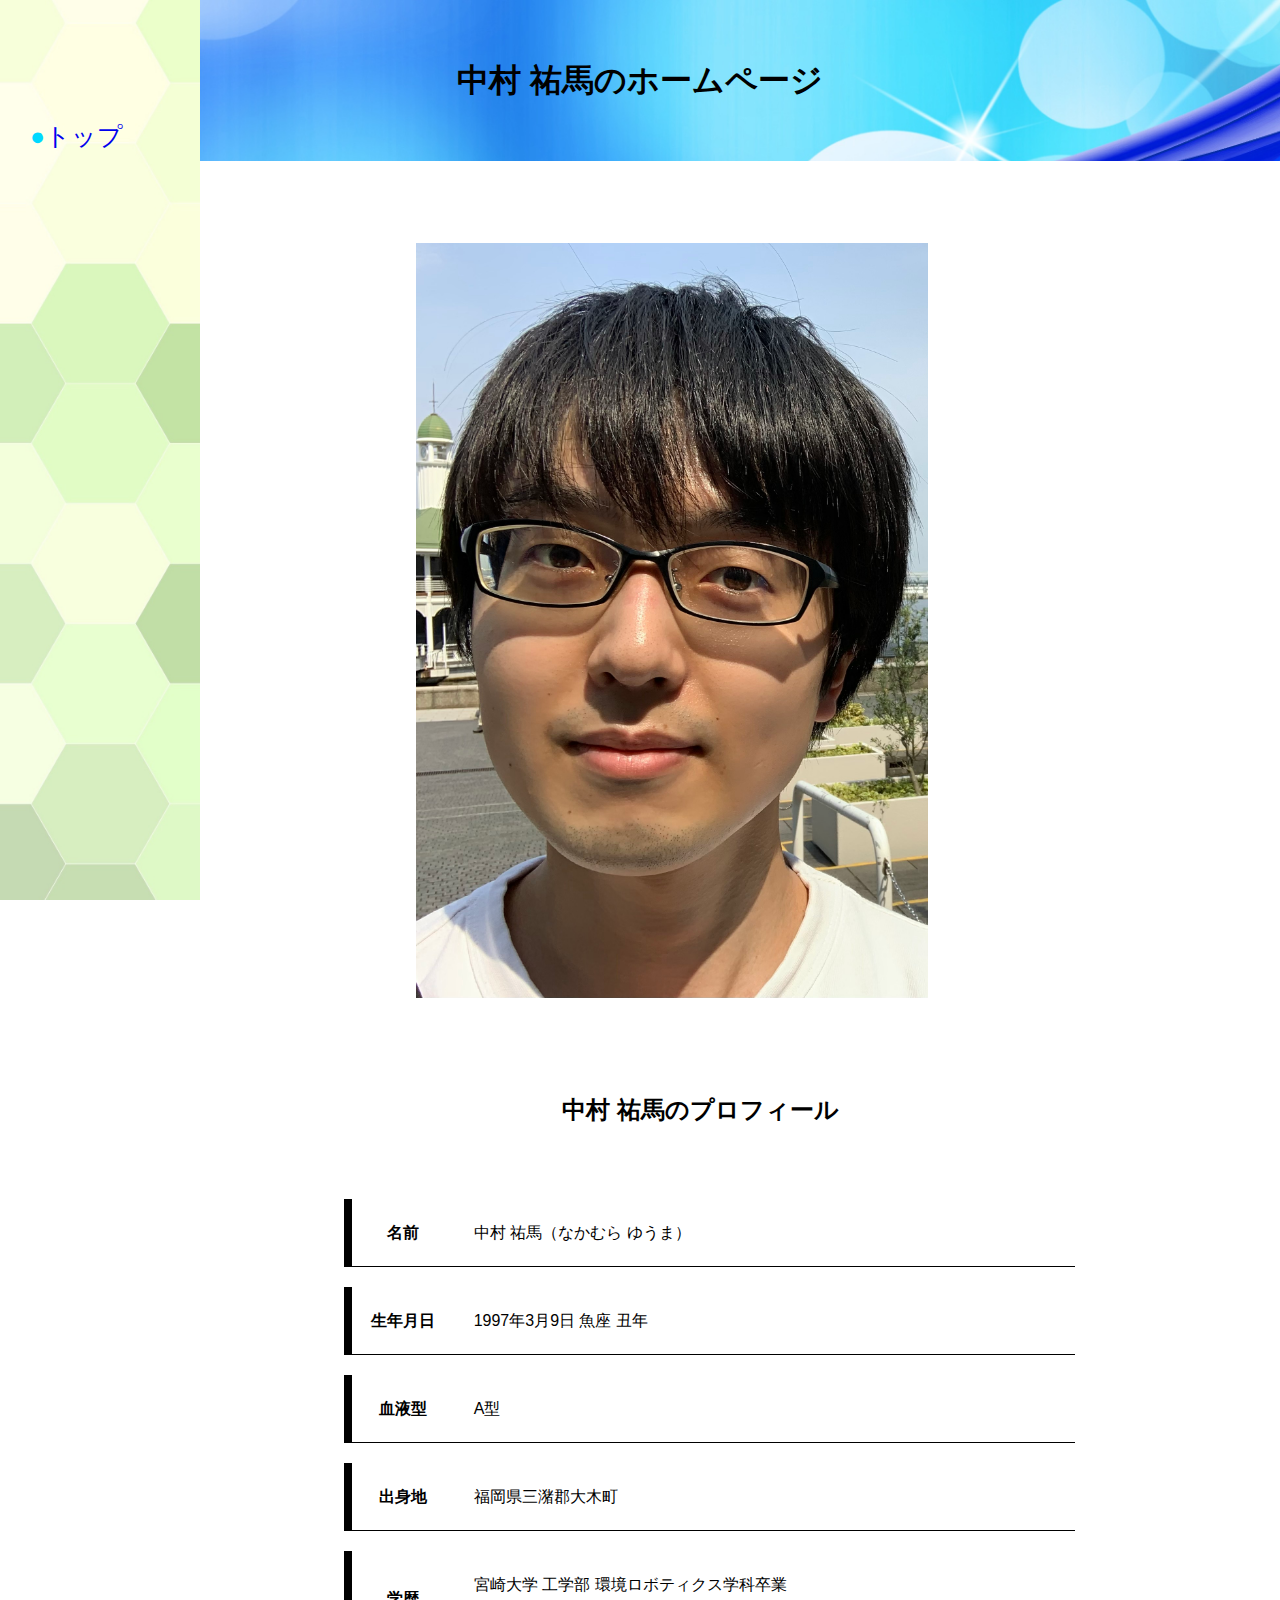
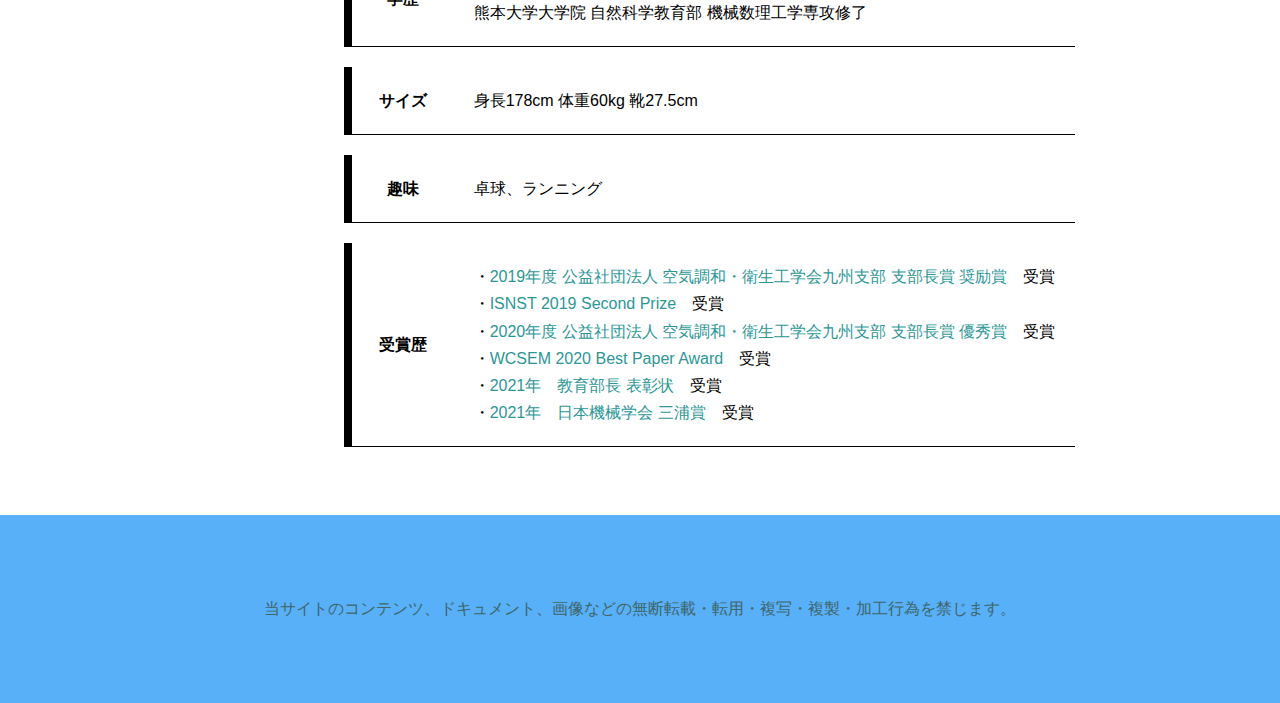
==== index.html @ 08b80edb "最初の状態" ====
<!DOCTYPE html>
<html lang="ja">
<head>
  <meta charset="utf-8">
  <title>中村祐馬のホームページ</title>
  <meta name="keywords" content="中村,祐馬"> <!-- 検索されたいキーワード -->
  <meta name="description" content="中村 祐馬（なかむら ゆうま）。生年月日 1997年3月9日。血液型 A型。出身地 福岡県三潴郡大木町。サイズ 身長178cm 体重60kg 靴27.5cm。学歴 宮崎大学 工学部 環境ロボティクス学科卒業 熊本大学大学院 自然科学教育部 機械数理工学専攻修了。"> <!-- 概要や要約の表示 -->
  <meta name="viewport" content="width=device-width, initial-scale=1"> <!-- スマホやタブレットのモバイル端末に最適なWeb表示 -->
  <link rel="stylesheet" href="css/common.css">
  <link href="https://fonts.googleapis.com/css?family=Montserrat" rel="stylesheet"> <!-- フォントを引用 -->
</head>


<body>  
  <header>
    <h1>中村 祐馬のホームページ</h1>
  </header>
  
  <nav>
    <ul>
      <li><b>●</b><a href="index.html">トップ</a></li>
      <!-- <li><c>●</c><a href="activity.html">活動</a></li> -->
      <!-- <li><d>●</d><a href="skill.html">スキル</a></li> -->
    </ul>
  </nav> 

  <main>
    <div class="photo"> <!-- CSS -->
      <img src="images/YumaNakamura_photo.jpg">
    </div>
    <div class="profile"> <!-- CSS -->
      <h2>中村 祐馬のプロフィール</h2>
      <table>
        <tbody>
          <tr>
            <th>名前</th>
            <td>中村 祐馬（なかむら ゆうま）</td>
          </tr>
          <tr>
            <th>生年月日</th>
            <td>1997年3月9日 魚座 丑年</td>
          </tr>
          <tr>
            <th>血液型</th>
            <td>A型</td>
          </tr>
          <tr>
            <th>出身地</th>
            <td>福岡県三潴郡大木町</td>
          </tr>
          <tr>
            <th>学歴</th>
            <td>宮崎大学 工学部 環境ロボティクス学科卒業<br>
            熊本大学大学院 自然科学教育部 機械数理工学専攻修了</td>
          </tr>
          <tr>
            <th>サイズ</th>
            <td>身長178cm 体重60kg 靴27.5cm</td>
          </tr>
          <tr>
            <th>趣味</th>
            <td>卓球、ランニング</td>
          </tr>                    
          <tr>
            <th>受賞歴</th>
            <td>・<a href="images/Award1.pdf">2019年度 公益社団法人 空気調和・衛生工学会九州支部 支部長賞 奨励賞</a>　受賞<br>
            ・<a href="images/Award2.pdf">ISNST 2019 Second Prize</a>　受賞<br>
            ・<a href="images/Award3.pdf">2020年度 公益社団法人 空気調和・衛生工学会九州支部 支部長賞 優秀賞</a>　受賞<br>
            ・<a href="images/Award4.pdf">WCSEM 2020 Best Paper Award</a>　受賞<br>
            ・<a href="images/Award5.pdf">2021年　教育部長 表彰状</a>　受賞<br>
            ・<a href="images/Award6.pdf">2021年　日本機械学会 三浦賞</a>　受賞</tr>
          </tr>       
        </tbody>
      </table>
    </div>
  </main>

  <footer>
    <p>当サイトのコンテンツ、ドキュメント、画像などの無断転載・転用・複写・複製・加工行為を禁じます。</p>
  </footer>
</body>
</html>
---- css/common.css ----
@charset "UTF-8";

/* 基本の設定 -------------------------------------------- */
body {
	font-family: 'ヒラギノ角ゴ Pro W3','Hiragino Kaku Gothic Pro','メイリオ',Meiryo,'ＭＳ Ｐゴシック',sans-serif; /* フォントを指定 */
	font-size: 16px; /* 書体データの大きさを指定 */
	line-height: 1.7; /* 行ボックスの高さを指定 */
	margin: 0; /* 要素間の間隔 */
	padding: 0; /* 要素内の余白 */
}

section,article, aside, header, footer { display: block; } /* コンテンツをまとめるブロック */

h1,h2,h3,h4 {
	text-align: center; /* テキストの水平方向への配置を中央に指定 */
	font-family: "Montserrat",sans-serif;
	font-weight: bold; /* フォントの太さを指定 */
}

ul, li {
	margin: 15px;
	padding: 0;
	top: 50px; /* 上からの距離 */
	position: relative; /* 要素を本来の位置から相対的に配置して指定 */
	list-style: none; /* リストとして認識させない */
}

a { text-decoration: none; } /* テキストの装飾を指定しない */
b { color: rgb(0, 217, 255); } /* 色を指定 */
c { color: red; }
d { color: rgb(18, 253, 69); }

img { /* フルードイメージ（画層を画面サイズに合わせて調整）対応 */
	max-width: 100%; /* 要素の最大幅を指定 */
	height: auto; /* 自動的に中身の要素に高さを合わせる */
}

/* ナビエリア -------------------------------------------- */
nav {
	background: url("../images/saidoba.jpg") no-repeat fixed center bottom / cover ; /* 背景の画層を挿入、繰り返さず１枚だけ、画面の決まった位置に固定、真ん中、下からの距離、画像を拡大縮小必要に応じて引き伸ばし */
	/* background: rgb(253, 247, 194); 背景の色を指定 */
	width: 100%; /* 要素の幅を指定 */
	max-width: 200px;
	font-size: 25px;
	padding-bottom: 1200px; /* 要素内の余白を指定 */
	margin-bottom:-1200px;
	top: 0; /* 上からの距離 */
	position: absolute; /*要素を絶対配置で指定*/
}

/* ヘッダー -------------------------------------------- */
header {
	width: 100%;
	padding: 2em 0;
	background: url("../images/header.jpg") no-repeat fixed center bottom / cover ; /* 背景の画層を挿入、繰り返さず１枚だけ、画面の決まった位置に固定、真ん中、下からの距離、画像を拡大縮小必要に応じて引き伸ばし */
	margin-left: 200px; /* 要素の左の間隔 */
	top: 0;
	right: 0; /* 右からの距離 */
	position: absolute;
}

/* メインエリア -------------------------------------------- */
main {
	width: 100%;
	max-width: 2000px;
	margin: 200px 0 0 200px;
}

/* リンク文字の色設定 */
main a { color: #2c9795; }

/* フッター -------------------------------------------- */
footer {
	background-color: #57b0f8;
	color: #40666a;
	font-family: "Montserrat",sans-serif;
	text-align: center;
	width: 100%;
	padding: 4em 0;
	position: relative;
	clear: both;
}

/* 写真の設定 -------------------------------------------- */
.photo {
	width: 20%;
	margin: 3em 0 3em 9em;
	padding: 1em;
	float: left;
}

/* プロフィールの設定 -------------------------------------------- */
.profile {
	width: 100%;
	max-width: 1000px;
	margin: 0;
	padding: 0;
	float: left;
}

/* 表の装飾 -------------------------------------------- */
table { /* 表全体の外枠 */
	border: 0px solid #ddd; /* 要素の境界、太さ、１本線で表示、色 */
	border-collapse: separate; /* セルのボーダーの表示の仕方を指定、 隣接するセルのボーダーを間隔を開けずに表示*/
	border-spacing: 0 20px; /* 隣り合うセルの境界同士の間隔 */
	margin: 3em 1em 3em 9em;
}
table th { /* 表の左全体の枠 */
	border: solid rgb(0, 0, 0);
	border-width: 0 0 1px 8px; /* セル内の線の場所と太さを指定 */
	line-height: 120%; /* セル内の高さを少し低めに指定 */
	padding: 20px 8px; /* セル内の余白を指定 */
	width: 15%; /* 横同士のセルの比率を指定 */
}
table td { /* 表の右全体の枠 */
	border: solid rgb(0, 0, 0);
	border-width: 0 0 1px 0;
	padding: 20px 20px;
	width: 85%;
}

/* ---------------------- 画面の横幅が1500px以下の場合に適用（タブレット用） ---------------------- */
@media screen and (max-width: 1500px) {
nav {
	padding-bottom: 1900px; /* 要素内の余白を指定 */
	margin-bottom:-1900px;
}

.photo {
	float: none; /* フロート解除して縦一列に並べる */
	margin-left: 200px;
	width: 40%;
}
}

/* ---------------------- 画面の横幅が800px以下の場合に適用（スマートフォン用） ---------------------- */
@media screen and (max-width: 800px) {

ul, li {
	margin-left: 5px;
	padding: 0;
	top: 50px; /* 上からの距離 */
}

nav {
	max-width: 100px;
	font-size: 15px;
	padding-bottom: 2150px; /* 要素内の余白を指定 */
	margin-bottom:-2150px;
}

h1 {
	margin-left: 100px;
}

main {
	margin: 200px 0 0 40px;
}

.photo {
		float: none;
		margin-left: 50px;
		width: 80%;
}

table {
	margin: 3em 1em 3em 4em;
}

}
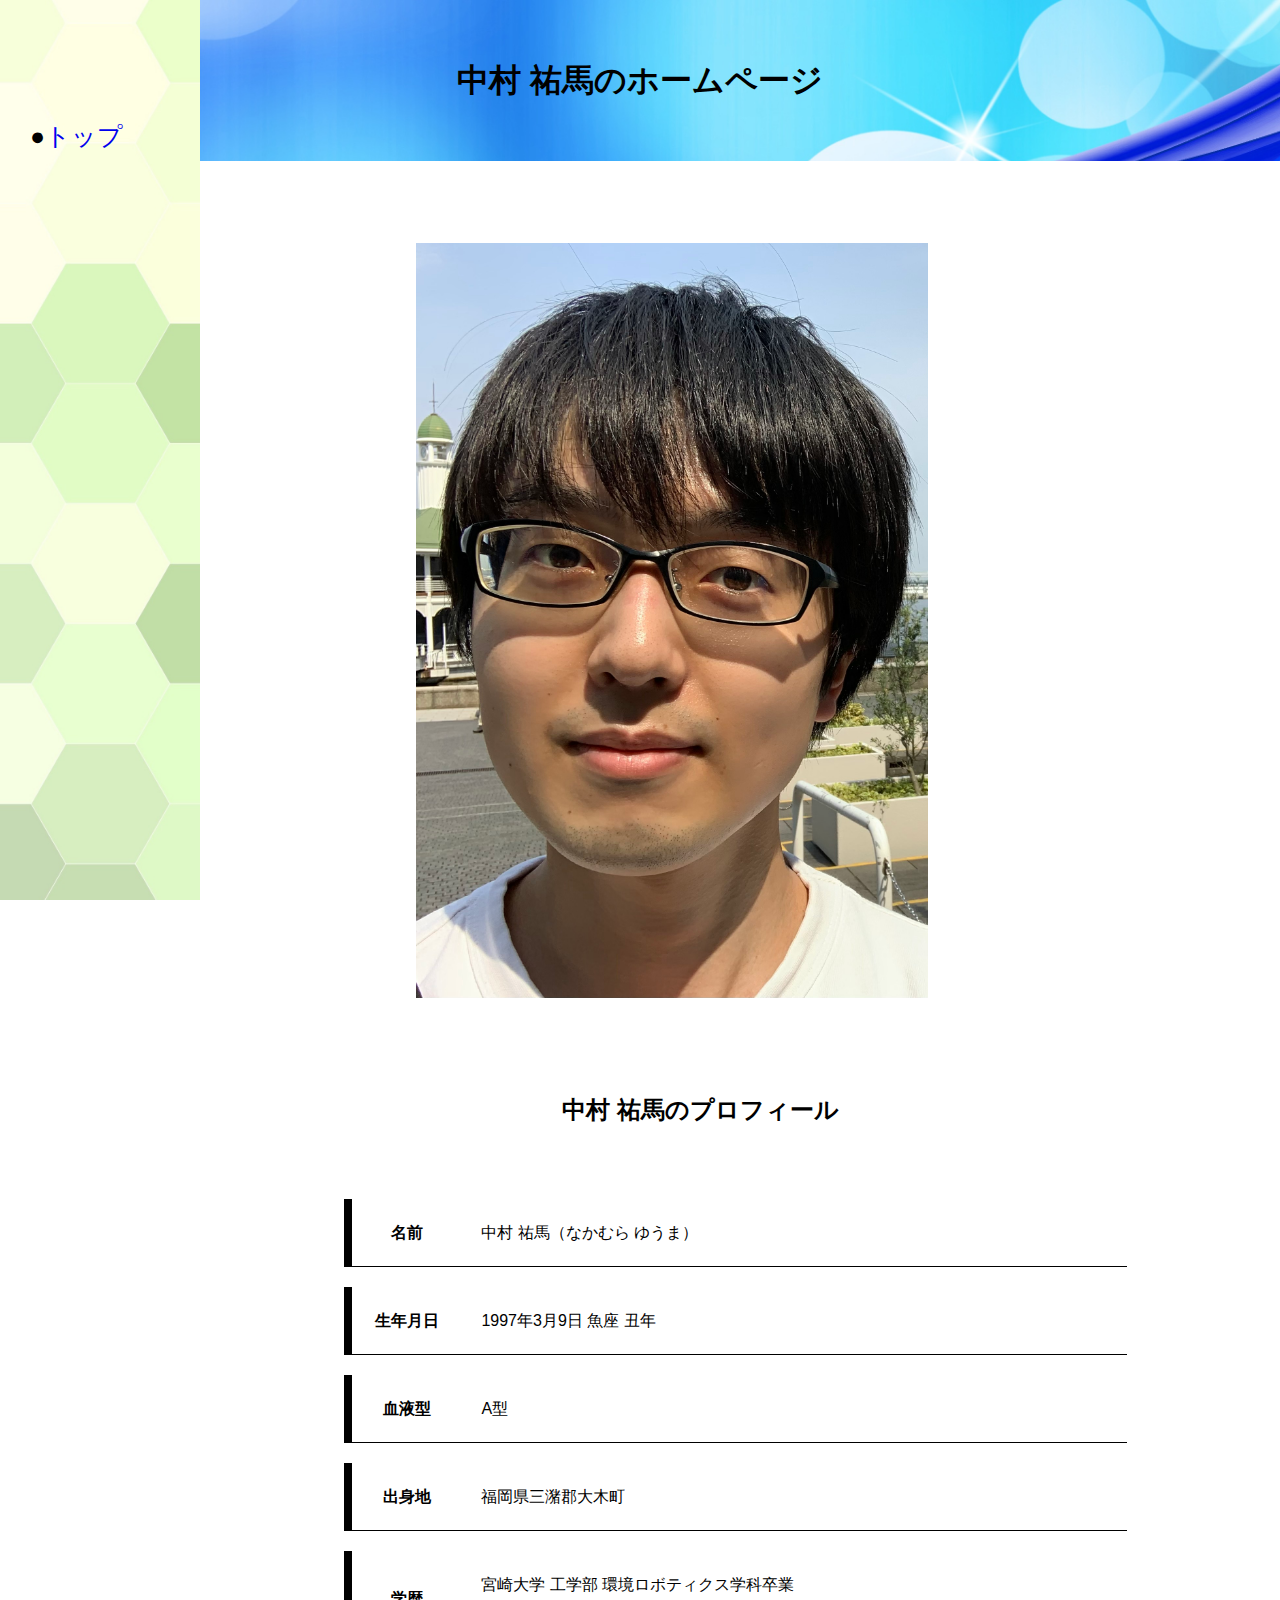
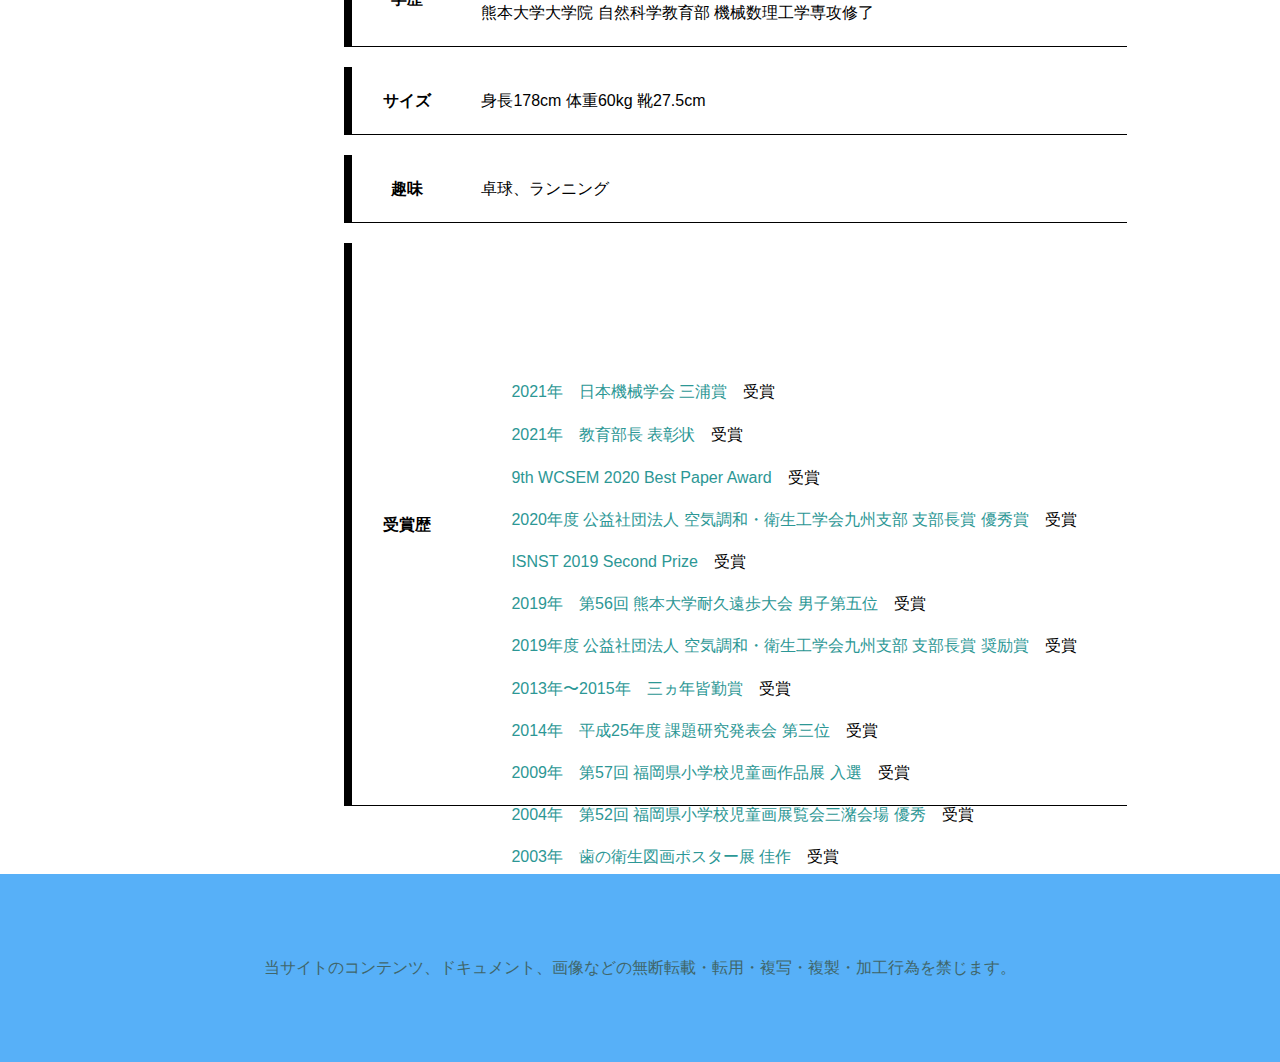
==== commit c97bf50f: "画像ファイルの賞の名前を変更" ====
--- a/index.html
+++ b/index.html
@@ -7,7 +7,7 @@
   <meta name="description" content="中村 祐馬（なかむら ゆうま）。生年月日 1997年3月9日。血液型 A型。出身地 福岡県三潴郡大木町。サイズ 身長178cm 体重60kg 靴27.5cm。学歴 宮崎大学 工学部 環境ロボティクス学科卒業 熊本大学大学院 自然科学教育部 機械数理工学専攻修了。"> <!-- 概要や要約の表示 -->
   <meta name="viewport" content="width=device-width, initial-scale=1"> <!-- スマホやタブレットのモバイル端末に最適なWeb表示 -->
   <link rel="stylesheet" href="css/common.css">
-  <link href="https://fonts.googleapis.com/css?family=Montserrat" rel="stylesheet"> <!-- フォントを引用 -->
+  <link href="https://fonts.googleapis.com/css?family=Montserrat" rel="stylesheet"> フォントを引用
 </head>
 
 
@@ -18,9 +18,9 @@
   
   <nav>
     <ul>
-      <li><b>●</b><a href="index.html">トップ</a></li>
-      <!-- <li><c>●</c><a href="activity.html">活動</a></li> -->
-      <!-- <li><d>●</d><a href="skill.html">スキル</a></li> -->
+      <li class="side-menu-style"><span class="color-blue">●</span><a href="index.html">トップ</a></li> <!-- CSS -->
+      <!-- <li class="side-menu-style"><span class="color-red">●</span><a href="activity.html">活動</a></li> -->
+      <!-- <li class="side-menu-style"><span class="color-green">●</span><a href="skill.html">スキル</a></li> -->
     </ul>
   </nav> 
 
@@ -63,13 +63,23 @@
           </tr>                    
           <tr>
             <th>受賞歴</th>
-            <td>・<a href="images/Award1.pdf">2019年度 公益社団法人 空気調和・衛生工学会九州支部 支部長賞 奨励賞</a>　受賞<br>
-            ・<a href="images/Award2.pdf">ISNST 2019 Second Prize</a>　受賞<br>
-            ・<a href="images/Award3.pdf">2020年度 公益社団法人 空気調和・衛生工学会九州支部 支部長賞 優秀賞</a>　受賞<br>
-            ・<a href="images/Award4.pdf">WCSEM 2020 Best Paper Award</a>　受賞<br>
-            ・<a href="images/Award5.pdf">2021年　教育部長 表彰状</a>　受賞<br>
-            ・<a href="images/Award6.pdf">2021年　日本機械学会 三浦賞</a>　受賞</tr>
-          </tr>       
+              <td>
+                <ul>
+                  <li><a href="images/Award_12.pdf">2021年　日本機械学会 三浦賞</a>　受賞<p></li>
+                  <li><a href="images/Award_11.pdf">2021年　教育部長 表彰状</a>　受賞</li>
+                  <li><a href="images/Award_10.pdf">9th WCSEM 2020 Best Paper Award</a>　受賞</li>
+                  <li><a href="images/Award_9.pdf">2020年度 公益社団法人 空気調和・衛生工学会九州支部 支部長賞 優秀賞</a>　受賞</li>
+                  <li><a href="images/Award_8.pdf">ISNST 2019 Second Prize</a>　受賞</li>
+                  <li><a href="images/Award_7.pdf">2019年　第56回 熊本大学耐久遠歩大会 男子第五位</a>　受賞</li>
+                  <li><a href="images/Award_6.pdf">2019年度 公益社団法人 空気調和・衛生工学会九州支部 支部長賞 奨励賞</a>　受賞</li>
+                  <li><a href="images/Award_5.pdf">2013年〜2015年　三ヵ年皆勤賞</a>　受賞</li>
+                  <li><a href="images/Award_4.pdf">2014年　平成25年度 課題研究発表会 第三位</a>　受賞</li>
+                  <li><a href="images/Award_3.pdf">2009年　第57回 福岡県小学校児童画作品展 入選</a>　受賞</li>
+                  <li><a href="images/Award_2.pdf">2004年　第52回 福岡県小学校児童画展覧会三潴会場 優秀</a>　受賞</li>
+                  <li><a href="images/Award_1.pdf">2003年　歯の衛生図画ポスター展 佳作</a>　受賞</li>
+                </ul>
+              </td>
+          </tr>
         </tbody>
       </table>
     </div>
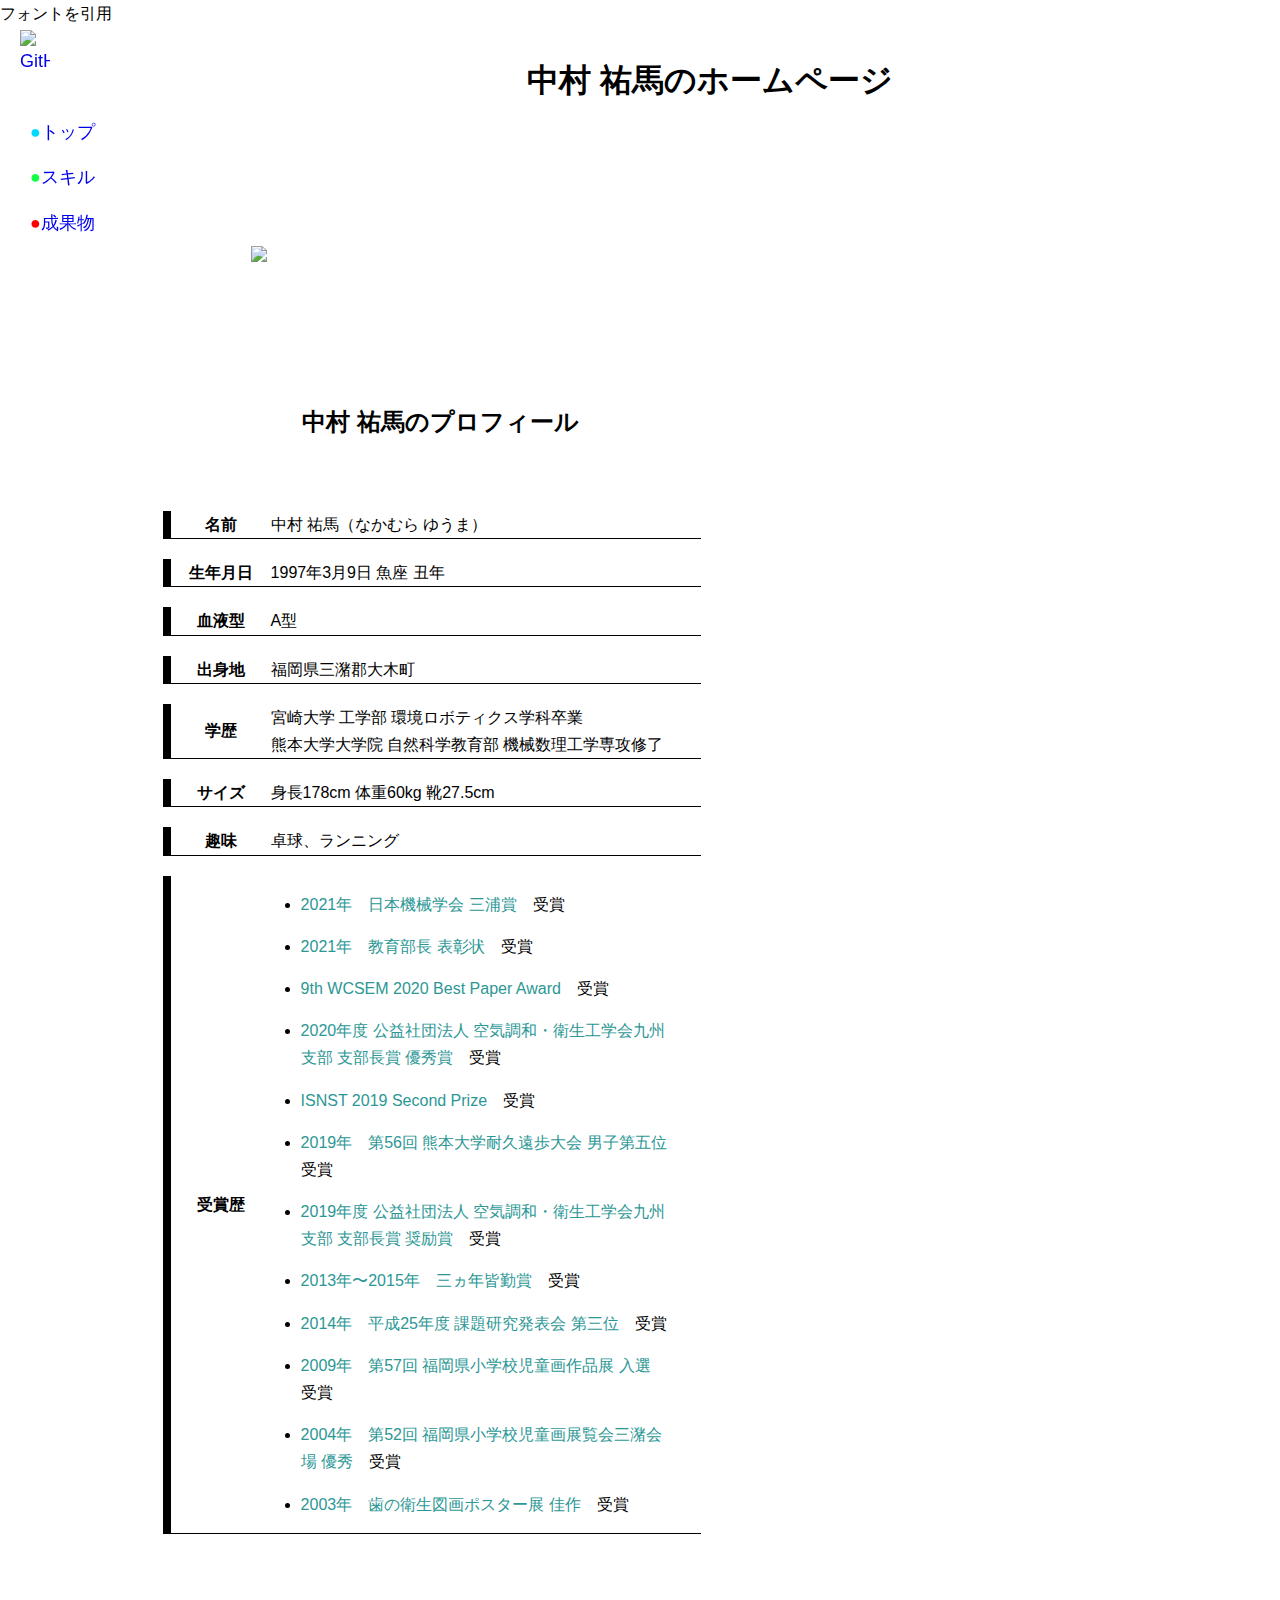
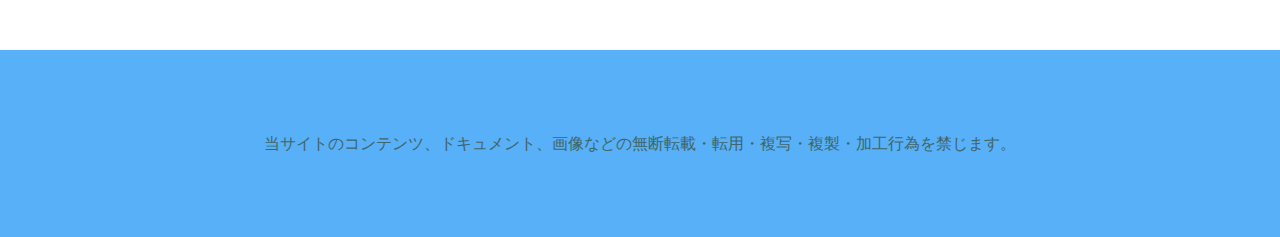
==== commit 4df671d8: "成果物のページを作成" ====
--- a/index.html
+++ b/index.html
@@ -3,8 +3,8 @@
 <head>
   <meta charset="utf-8">
   <title>中村祐馬のホームページ</title>
-  <meta name="keywords" content="中村,祐馬"> <!-- 検索されたいキーワード -->
-  <meta name="description" content="中村 祐馬（なかむら ゆうま）。生年月日 1997年3月9日。血液型 A型。出身地 福岡県三潴郡大木町。サイズ 身長178cm 体重60kg 靴27.5cm。学歴 宮崎大学 工学部 環境ロボティクス学科卒業 熊本大学大学院 自然科学教育部 機械数理工学専攻修了。"> <!-- 概要や要約の表示 -->
+  <meta name="keywords" content="中村,祐馬"> <!-- 検索されたいキーワード -->
+  <meta name="description" content="中村 祐馬（なかむら ゆうま）。生年月日 1997年3月9日。血液型 A型。出身地 福岡県三潴郡大木町。サイズ 身長178cm 体重60kg 靴27.5cm。学歴 宮崎大学 工学部 環境ロボティクス学科卒業 熊本大学大学院 自然科学教育部 機械数理工学専攻修了。"> <!-- 概要や要約の表示 -->
   <meta name="viewport" content="width=device-width, initial-scale=1"> <!-- スマホやタブレットのモバイル端末に最適なWeb表示 -->
   <link rel="stylesheet" href="css/common.css">
   <link href="https://fonts.googleapis.com/css?family=Montserrat" rel="stylesheet"> フォントを引用
@@ -17,18 +17,21 @@
   </header>
   
   <nav>
+    <div class="github-icon">
+      <a href="https://github.com/Yuma0309" target="_blank"><img src="images/top/github-icon.svg" alt="GitHub"></a>
+    </div>
     <ul>
-      <li class="side-menu-style"><span class="color-blue">●</span><a href="index.html">トップ</a></li> <!-- CSS -->
-      <!-- <li class="side-menu-style"><span class="color-red">●</span><a href="activity.html">活動</a></li> -->
-      <!-- <li class="side-menu-style"><span class="color-green">●</span><a href="skill.html">スキル</a></li> -->
+      <li class="side-menu-style"><span class="color-blue">●</span><a href="index.html">トップ</a></li>
+      <li class="side-menu-style"><span class="color-green">●</span><a href="skill.html">スキル</a></li>
+      <li class="side-menu-style"><span class="color-red">●</span><a href="artifact.html">成果物</a></li>
     </ul>
   </nav> 
 
   <main>
-    <div class="photo"> <!-- CSS -->
-      <img src="images/YumaNakamura_photo.jpg">
+    <div class="photo">
+      <img src="images/top/YumaNakamura_photo.jpg">
     </div>
-    <div class="profile"> <!-- CSS -->
+    <div class="profile">
       <h2>中村 祐馬のプロフィール</h2>
       <table>
         <tbody>
@@ -55,7 +58,7 @@
           </tr>
           <tr>
             <th>サイズ</th>
-            <td>身長178cm 体重60kg 靴27.5cm</td>
+            <td>身長178cm 体重60kg 靴27.5cm</td>
           </tr>
           <tr>
             <th>趣味</th>
@@ -65,18 +68,18 @@
             <th>受賞歴</th>
               <td>
                 <ul>
-                  <li><a href="images/Award_12.pdf">2021年　日本機械学会 三浦賞</a>　受賞<p></li>
-                  <li><a href="images/Award_11.pdf">2021年　教育部長 表彰状</a>　受賞</li>
-                  <li><a href="images/Award_10.pdf">9th WCSEM 2020 Best Paper Award</a>　受賞</li>
-                  <li><a href="images/Award_9.pdf">2020年度 公益社団法人 空気調和・衛生工学会九州支部 支部長賞 優秀賞</a>　受賞</li>
-                  <li><a href="images/Award_8.pdf">ISNST 2019 Second Prize</a>　受賞</li>
-                  <li><a href="images/Award_7.pdf">2019年　第56回 熊本大学耐久遠歩大会 男子第五位</a>　受賞</li>
-                  <li><a href="images/Award_6.pdf">2019年度 公益社団法人 空気調和・衛生工学会九州支部 支部長賞 奨励賞</a>　受賞</li>
-                  <li><a href="images/Award_5.pdf">2013年〜2015年　三ヵ年皆勤賞</a>　受賞</li>
-                  <li><a href="images/Award_4.pdf">2014年　平成25年度 課題研究発表会 第三位</a>　受賞</li>
-                  <li><a href="images/Award_3.pdf">2009年　第57回 福岡県小学校児童画作品展 入選</a>　受賞</li>
-                  <li><a href="images/Award_2.pdf">2004年　第52回 福岡県小学校児童画展覧会三潴会場 優秀</a>　受賞</li>
-                  <li><a href="images/Award_1.pdf">2003年　歯の衛生図画ポスター展 佳作</a>　受賞</li>
+                  <li><a href="images/top/Award_12.pdf">2021年　日本機械学会 三浦賞</a>　受賞</li>
+                  <li><a href="images/top/Award_11.pdf">2021年　教育部長 表彰状</a>　受賞</li>
+                  <li><a href="images/top/Award_10.pdf">9th WCSEM 2020 Best Paper Award</a>　受賞</li>
+                  <li><a href="images/top/Award_9.pdf">2020年度 公益社団法人 空気調和・衛生工学会九州支部 支部長賞 優秀賞</a>　受賞</li>
+                  <li><a href="images/top/Award_8.pdf">ISNST 2019 Second Prize</a>　受賞</li>
+                  <li><a href="images/top/Award_7.pdf">2019年　第56回 熊本大学耐久遠歩大会 男子第五位</a>　受賞</li>
+                  <li><a href="images/top/Award_6.pdf">2019年度 公益社団法人 空気調和・衛生工学会九州支部 支部長賞 奨励賞</a>　受賞</li>
+                  <li><a href="images/top/Award_5.pdf">2013年〜2015年　三ヵ年皆勤賞</a>　受賞</li>
+                  <li><a href="images/top/Award_4.pdf">2014年　平成25年度 課題研究発表会 第三位</a>　受賞</li>
+                  <li><a href="images/top/Award_3.pdf">2009年　第57回 福岡県小学校児童画作品展 入選</a>　受賞</li>
+                  <li><a href="images/top/Award_2.pdf">2004年　第52回 福岡県小学校児童画展覧会三潴会場 優秀</a>　受賞</li>
+                  <li><a href="images/top/Award_1.pdf">2003年　歯の衛生図画ポスター展 佳作</a>　受賞</li>
                 </ul>
               </td>
           </tr>
--- a/css/common.css
+++ b/css/common.css
@@ -9,7 +9,7 @@
 	padding: 0; /* 要素内の余白 */
 }
 
-section,article, aside, header, footer { display: block; } /* コンテンツをまとめるブロック */
+section, article, aside, header, footer { display: block; } /* コンテンツをまとめるブロック */
 
 h1,h2,h3,h4 {
 	text-align: center; /* テキストの水平方向への配置を中央に指定 */
@@ -17,18 +17,28 @@
 	font-weight: bold; /* フォントの太さを指定 */
 }
 
+h5 {
+	text-align: center;
+	font-family: "Montserrat",sans-serif;
+	font-weight: 100;
+}
+
 ul, li {
 	margin: 15px;
 	padding: 0;
-	top: 50px; /* 上からの距離 */
-	position: relative; /* 要素を本来の位置から相対的に配置して指定 */
+	position: relative; /* 要素を相対的配置で指定 */
+}
+
+.side-menu-style {
 	list-style: none; /* リストとして認識させない */
+	top: 10px; /* 上からの距離 */
 }
 
 a { text-decoration: none; } /* テキストの装飾を指定しない */
-b { color: rgb(0, 217, 255); } /* 色を指定 */
-c { color: red; }
-d { color: rgb(18, 253, 69); }
+
+.color-blue { color: rgb(0, 217, 255); } /* 色を指定 */
+.color-red { color: red; }
+.color-green { color: rgb(18, 253, 69); }
 
 img { /* フルードイメージ（画層を画面サイズに合わせて調整）対応 */
 	max-width: 100%; /* 要素の最大幅を指定 */
@@ -37,33 +47,38 @@
 
 /* ナビエリア -------------------------------------------- */
 nav {
-	background: url("../images/saidoba.jpg") no-repeat fixed center bottom / cover ; /* 背景の画層を挿入、繰り返さず１枚だけ、画面の決まった位置に固定、真ん中、下からの距離、画像を拡大縮小必要に応じて引き伸ばし */
-	/* background: rgb(253, 247, 194); 背景の色を指定 */
+	background: url("../images/top/SideMenu.jpg") no-repeat fixed center bottom / cover ; /* 背景の画層を挿入、繰り返さず１枚だけ、画面の決まった位置に固定、真ん中、下からの距離、画像を拡大縮小必要に応じて引き伸ばし */
 	width: 100%; /* 要素の幅を指定 */
 	max-width: 200px;
 	font-size: 25px;
-	padding-bottom: 1200px; /* 要素内の余白を指定 */
-	margin-bottom:-1200px;
+	padding-bottom: 1600px; /* 要素内の余白を指定 */
+	margin-bottom:-1600px;
 	top: 0; /* 上からの距離 */
-	position: absolute; /*要素を絶対配置で指定*/
+	position: fixed; /*要素を固定配置で指定*/
+}
+
+.github-icon {
+	width: 20%;
+	margin: 30px 20px;
+	padding: 0;
 }
 
 /* ヘッダー -------------------------------------------- */
 header {
 	width: 100%;
 	padding: 2em 0;
-	background: url("../images/header.jpg") no-repeat fixed center bottom / cover ; /* 背景の画層を挿入、繰り返さず１枚だけ、画面の決まった位置に固定、真ん中、下からの距離、画像を拡大縮小必要に応じて引き伸ばし */
+	background: url("../images/top/header.jpg") no-repeat fixed center bottom / cover ; /* 背景の画層を挿入、繰り返さず１枚だけ、画面の決まった位置に固定、真ん中、下からの距離、画像を拡大縮小必要に応じて引き伸ばし */
 	margin-left: 200px; /* 要素の左の間隔 */
 	top: 0;
 	right: 0; /* 右からの距離 */
-	position: absolute;
+	position: absolute; /*要素を絶対配置で指定*/
 }
 
 /* メインエリア -------------------------------------------- */
 main {
 	width: 100%;
-	max-width: 2000px;
-	margin: 200px 0 0 200px;
+	max-width: 1470px;
+	margin: 140px 0 0 200px;
 }
 
 /* リンク文字の色設定 */
@@ -84,7 +99,7 @@
 /* 写真の設定 -------------------------------------------- */
 .photo {
 	width: 20%;
-	margin: 3em 0 3em 9em;
+	margin: 6em 0 3em 9em;
 	padding: 1em;
 	float: left;
 }
@@ -93,7 +108,7 @@
 .profile {
 	width: 100%;
 	max-width: 1000px;
-	margin: 0;
+	margin: 3em 0;
 	padding: 0;
 	float: left;
 }
@@ -103,7 +118,8 @@
 	border: 0px solid #ddd; /* 要素の境界、太さ、１本線で表示、色 */
 	border-collapse: separate; /* セルのボーダーの表示の仕方を指定、 隣接するセルのボーダーを間隔を開けずに表示*/
 	border-spacing: 0 20px; /* 隣り合うセルの境界同士の間隔 */
-	margin: 3em 1em 3em 9em;
+	margin: 3em 1em 3em 11em;
+	padding-right: 12em;
 }
 table th { /* 表の左全体の枠 */
 	border: solid rgb(0, 0, 0);
@@ -119,34 +135,605 @@
 	width: 85%;
 }
 
+/* セクションエリア -------------------------------------------- */
+section {
+	width: 100%;
+	max-width: 1440px;
+	margin-left: 40px;
+	float: left;
+}
+
+.title {
+	width: 94%;
+	border: solid #00a2ff;
+	border-width: 1px 1px 1px 10px;
+	margin-top: 80px;
+}
+
+.card {
+	width: 300px;
+	margin: 50px 20px;
+	padding: 0;
+	float: left;
+}
+
+.card-color-html {
+	background-color: #a4fcff;
+	height: 600px;
+}
+
+.card-color-css {
+	background-color: #fffda4;
+	height: 600px;
+}
+
+.card-color-javascript {
+	background-color: #a4ffa9;
+	height: 600px;
+}
+
+.card-color-php {
+	background-color: #f7a4ff;
+	height: 600px;
+}
+
+.card-color-mysql {
+	background-color: #ffbea4;
+	height: 600px;
+}
+
+.card-color-github {
+	background-color: #d3d3d3;
+	height: 600px;
+}
+
+.card-color-arduino {
+	background-color: #a4ffcd;
+	height: 600px;
+}
+
+.card-color-arcad {
+	background-color: #a4ffcd;
+	height: 600px;
+}
+
+.card-color-autocad {
+	background-color: #ffa4a4;
+	height: 600px;
+}
+
+.card-color-solidworks {
+	background-color: #ffa4a4;
+	height: 600px;
+}
+
+.card-color-stream {
+	background-color: #ffa4a4;
+	height: 600px;
+}
+
+.card-color-fritzing {
+	background-color: #ffa4a4;
+	height: 600px;
+}
+
+.card-color-ltspice {
+	background-color: #a4d3ff;
+	height: 600px;
+}
+
+.card-color-bsch3v {
+	background-color: #fffda4;
+	height: 600px;
+}
+
+.card-color-flatcam {
+	background-color: #ffeaa4;
+	height: 600px;
+}
+
+.card-color-usbcnc {
+	background-color: #f0f0f0;
+	height: 600px;
+}
+
+.card-color-kanken {
+	background-color: #fdec9f;
+	height: 600px;
+}
+
+
+
+
+
+.skill-title {
+	padding: 2px;
+}
+
+.skill-icon-html {
+	width: 50%;
+	margin: 0;
+	padding: 0 75px;
+}
+
+.skill-icon-css {
+	width: 50%;
+	margin: 0;
+	padding: 0 75px;
+}
+
+.skill-icon-javascript {
+	width: 50%;
+	margin: 0;
+	padding: 0 75px;
+}
+
+.skill-icon-php {
+	width: 57%;
+	margin: 0;
+	padding: 0 65px;
+}
+
+.skill-icon-mysql {
+	width: 50%;
+	margin: 0;
+	padding: 0 75px;
+}
+
+.skill-icon-github {
+	width: 50%;
+	margin: 0;
+	padding: 0 75px;
+}
+
+.skill-icon-arduino {
+	width: 50%;
+	margin: 0;
+	padding: 0 75px;
+}
+
+.skill-icon-arcad {
+	width: 50%;
+	margin: 0;
+	padding: 0 75px;
+}
+
+.skill-icon-autocad {
+	width: 89%;
+	margin: 0;
+	padding: 0 30px;
+}
+
+.skill-icon-solidworks {
+	width: 50%;
+	margin: 0;
+	padding: 0 75px;
+}
+
+.skill-icon-stream {
+	width: 48%;
+	margin: 0;
+	padding: 0 78px;
+}
+
+.skill-icon-fritzing {
+	width: 50%;
+	margin: 0;
+	padding: 0 75px;
+}
+
+.skill-icon-ltspice {
+	width: 92%;
+	margin: 0;
+	padding: 0 12px;
+}
+
+.skill-icon-bsch3v {
+	width: 50%;
+	margin: 0;
+	padding: 0 75px;
+}
+
+.skill-icon-flatcam {
+	width: 50%;
+	margin: 0;
+	padding: 0 75px;
+}
+
+.skill-icon-usbcnc {
+	width: 70%;
+	margin: 0;
+	padding: 0 50px;
+}
+
+.skill-icon-kanken {
+	width: 88%;
+	margin: 0;
+	padding: 0 18px;
+}
+
+
+
+
+
+.section-text {
+	padding: 15px;
+}
+
+.book {
+	text-align: center;
+	font-size: 14px;
+	margin: 10px 0;
+	padding: 5px 0;
+}
+
+.book-color-html {
+	background-color: #dcfeff;
+	border-radius: 10px; /* 角の丸み */
+	padding: 5px 0;
+}
+
+.book-color-css {
+	background-color: #fdffdc;
+	border-radius: 10px;
+	padding: 5px 0;
+}
+
+.book-color-javascript {
+	background-color: #dcffdc;
+	border-radius: 10px;
+	padding: 5px 0;
+}
+
+.book-color-php {
+	background-color: #fbdcff;
+	border-radius: 10px;
+	padding: 5px 0;
+}
+
+.book-color-mysql {
+	background-color: #ffefdc;
+	border-radius: 10px;
+	padding: 5px 0;
+}
+
+.book-color-github {
+	background-color: #e7e7e7;
+	border-radius: 10px;
+	padding: 5px 0;
+}
+
+
+
+
+
+.book-title {
+	text-align: left;
+	font-size: 12px;
+	padding: 5px 15px;
+}
+
+.underline {
+	text-decoration: underline;
+}
+
+
+
+
+
+.app-photo {
+	width: 96%;
+	margin: 0;
+	padding: 20px 10px 0px 10px;
+}
+
+.card-app {
+	width: 640px;
+	margin: 50px 20px;
+	padding: 0;
+	float: left;
+}
+
+.card-color-graph {
+	background-color: #a4fcff;
+	height: 420px;
+}
+
+.card-color-sort {
+	background-color: #ffbea4;
+	height: 420px;
+}
+
+.card-color-search {
+	background-color: #fffda4;
+	height: 420px;
+}
+
+.card-color-titlesindex {
+	background-color: #a4ffa9;
+	height: 420px;
+}
+
+.app-photo-index {
+	width: 93%;
+	margin: 0;
+	padding: 0 10px;
+}
+
+.app {
+	text-align: center;
+	font-size: 14px;
+	margin: 10px 0;
+	padding: 5px 0;
+}
+
+
 /* ---------------------- 画面の横幅が1500px以下の場合に適用（タブレット用） ---------------------- */
 @media screen and (max-width: 1500px) {
 nav {
-	padding-bottom: 1900px; /* 要素内の余白を指定 */
-	margin-bottom:-1900px;
+	max-width: 150px;
+	font-size: 18px;
+	padding-bottom: 2300px; /* 要素内の余白を指定 */
+	margin-bottom:-2300px;
+}
+
+h1 {
+	margin-left: 140px;
+}
+
+main {
+	max-width: 650px;
+	margin: 200px 0 0 115px;
 }
 
 .photo {
 	float: none; /* フロート解除して縦一列に並べる */
-	margin-left: 200px;
-	width: 40%;
-}
-}
-
-/* ---------------------- 画面の横幅が800px以下の場合に適用（スマートフォン用） ---------------------- */
-@media screen and (max-width: 800px) {
+	margin-left: 120px;
+	width: 60%;
+}
+
+table {
+	margin-left: 3em;
+	padding-left: 0;
+	padding-right: 3em;
+}
+
+table th {
+	padding: 0; /* セル内の余白を指定 */
+	width: 20%; /* 横同士のセルの比率を指定 */
+}
+
+table td {
+	padding: 0;
+	width: 80%;
+}
+
+section {
+	max-width: 600px;
+	margin-left: 50px;
+}
+
+.title {
+	width: 95%;
+	margin-top: 60px;
+}
+
+.card {
+	width: 250px;
+	margin: 20px 20px;
+}
+
+.card-color-html {
+	height: 500px;
+}
+
+.card-color-css {
+	height: 500px;
+}
+
+.card-color-javascript {
+	height: 500px;
+}
+
+.card-color-php {
+	height: 500px;
+}
+
+.card-color-mysql {
+	height: 500px;
+}
+
+.card-color-github {
+	height: 500px;
+}
+
+.card-color-arduino {
+	height: 500px;
+}
+
+.card-color-arcad {
+	height: 500px;
+}
+
+.card-color-autocad {
+	height: 500px;
+}
+
+.card-color-solidworks {
+	height: 500px;
+}
+
+.card-color-stream {
+	height: 500px;
+}
+
+.card-color-fritzing {
+	height: 500px;
+}
+
+.card-color-ltspice {
+	height: 500px;
+}
+
+.card-color-bsch3v {
+	height: 500px;
+}
+
+.card-color-flatcam {
+	height: 500px;
+}
+
+.card-color-usbcnc {
+	height: 500px;
+}
+
+.card-color-kanken {
+	height: 500px;
+}
+
+.skill-title {
+	padding: 1px;
+}
+
+.skill-icon-html {
+	padding: 0 62px;
+}
+
+.skill-icon-css {
+	padding: 0 62px;
+}
+
+.skill-icon-javascript {
+	padding: 0 62px;
+}
+
+.skill-icon-php {
+	width: 57%;
+	margin: 0;
+	padding: 0 52px;
+}
+
+.skill-icon-mysql {
+	padding: 0 62px;
+}
+
+.skill-icon-github {
+	padding: 0 62px;
+}
+
+.skill-icon-arduino {
+	padding: 0 62px;
+}
+
+.skill-icon-arcad {
+	padding: 0 62px;
+}
+
+.skill-icon-autocad {
+	width: 89%;
+	margin: 0;
+	padding: 0 20px;
+}
+
+.skill-icon-solidworks {
+	padding: 0 62px;
+}
+
+.skill-icon-stream {
+	width: 48%;
+	margin: 0;
+	padding: 0 64px;
+}
+
+.skill-icon-fritzing {
+	padding: 0 62px;
+}
+
+.skill-icon-ltspice {
+	width: 92%;
+	margin: 0;
+	padding: 0 10px;
+}
+
+.skill-icon-bsch3v {
+	padding: 0 62px;
+}
+
+.skill-icon-flatcam {
+	padding: 0 62px;
+}
+
+.skill-icon-usbcnc {
+	width: 70%;
+	margin: 0;
+	padding: 0 37px;
+}
+
+.skill-icon-kanken {
+	width: 88%;
+	margin: 0;
+	padding: 0 15px;
+}
+
+.section-text {
+	padding: 0 15px;
+}
+
+.section-text {
+	padding: 7px;
+}
+
+.book {
+	font-size: 9px;
+}
+
+.book-title {
+	font-size: 7px;
+}
+
+.card-app {
+	width: 550px;
+}
+
+.card-color-graph {
+	height: 350px;
+}
+
+.card-color-sort {
+	height: 350px;
+}
+
+.card-color-search {
+	height: 350px;
+}
+
+.card-color-titlesindex {
+	height: 350px;
+}
+
+}
+
+/* ---------------------- 画面の横幅が600px以下の場合に適用（スマートフォン用） ---------------------- */
+@media screen and (max-width: 600px) {
+
+body {
+font-size: 10px;
+}
 
 ul, li {
 	margin-left: 5px;
 	padding: 0;
-	top: 50px; /* 上からの距離 */
 }
 
 nav {
-	max-width: 100px;
-	font-size: 15px;
-	padding-bottom: 2150px; /* 要素内の余白を指定 */
-	margin-bottom:-2150px;
+	max-width: 85px;
+	font-size: 11px;
+	padding-bottom: 2100px; /* 要素内の余白を指定 */
+	margin-bottom:-2100px;
+}
+
+.github-icon {
+	margin: 20px 10px;
 }
 
 h1 {
@@ -154,17 +741,228 @@
 }
 
 main {
-	margin: 200px 0 0 40px;
+	max-width: 330px;
+	margin: 140px 0 0 40px;
 }
 
 .photo {
 		float: none;
-		margin-left: 50px;
-		width: 80%;
+		margin-left: 70px;
+		width: 65%;
 }
 
 table {
-	margin: 3em 1em 3em 4em;
-}
-
-}
+	margin-left: 0;
+	padding-left: 6em;
+	padding-right: 1em;
+}
+
+table th {
+	padding: 0; /* セル内の余白を指定 */
+	width: 20%; /* 横同士のセルの比率を指定 */
+}
+
+table td {
+	padding: 0;
+	width: 80%;
+}
+
+section {
+	max-width: 280px;
+	margin-left: 50px;
+}
+
+.title {
+	width: 95%;
+	margin-top: 50px;
+}
+
+.card {
+	width: 120px;
+	margin: 20px 10px;
+}
+
+.card-color-html {
+	height: 400px;
+}
+
+.card-color-css {
+	height: 400px;
+}
+
+.card-color-javascript {
+	height: 400px;
+}
+
+.card-color-php {
+	height: 400px;
+}
+
+.card-color-mysql {
+	height: 400px;
+}
+
+.card-color-github {
+	height: 400px;
+}
+
+.card-color-arduino {
+	height: 400px;
+}
+
+.card-color-arcad {
+	height: 400px;
+}
+
+.card-color-autocad {
+	height: 400px;
+}
+
+.card-color-solidworks {
+	height: 400px;
+}
+
+.card-color-stream {
+	height: 400px;
+}
+
+.card-color-fritzing {
+	height: 400px;
+}
+
+.card-color-ltspice {
+	height: 400px;
+}
+
+.card-color-bsch3v {
+	height: 400px;
+}
+
+.card-color-flatcam {
+	height: 400px;
+}
+
+.card-color-usbcnc {
+	height: 400px;
+}
+
+.card-color-kanken {
+	height: 400px;
+}
+
+.skill-icon-html {
+	padding: 0 31px;
+}
+
+.skill-icon-css {
+	padding: 0 31px;
+}
+
+.skill-icon-javascript {
+	padding: 0 31px;
+}
+
+.skill-icon-php {
+	width: 57%;
+	margin: 0;
+	padding: 0 26px;
+}
+
+.skill-icon-mysql {
+	padding: 0 31px;
+}
+
+.skill-icon-github {
+	padding: 0 31px;
+}
+
+.skill-icon-arduino {
+	padding: 0 31px;
+}
+
+.skill-icon-arcad {
+	padding: 0 31px;
+}
+
+.skill-icon-autocad {
+	width: 89%;
+	margin: 0;
+	padding: 0 10px;
+}
+
+.skill-icon-solidworks {
+	padding: 0 31px;
+}
+
+.skill-icon-stream {
+	width: 48%;
+	margin: 0;
+	padding: 0 32px;
+}
+
+.skill-icon-fritzing {
+	padding: 0 31px;
+}
+
+.skill-icon-ltspice {
+	width: 92%;
+	margin: 0;
+	padding: 0 5px;
+}
+
+.skill-icon-bsch3v {
+	padding: 0 31px;
+}
+
+.skill-icon-flatcam {
+	padding: 0 31px;
+}
+
+.skill-icon-usbcnc {
+	width: 70%;
+	margin: 0;
+	padding: 0 18px;
+}
+
+.skill-icon-kanken {
+	width: 88%;
+	margin: 0;
+	padding: 0 7px;
+}
+
+.book {
+	font-size: 9px;
+}
+
+.book-title {
+	font-size: 7px;
+}
+
+.app-photo {
+	width: 96%;
+	margin: 0;
+	padding: 20px 5px 0px 5px;
+}
+
+.card-app {
+	width: 240px;
+	margin: 30px 20px;
+}
+
+.card-color-graph {
+	height: 280px;
+}
+
+.card-color-sort {
+	height: 280px;
+}
+
+.card-color-search {
+	height: 280px;
+}
+
+.card-color-titlesindex {
+	height: 280px;
+}
+
+}
